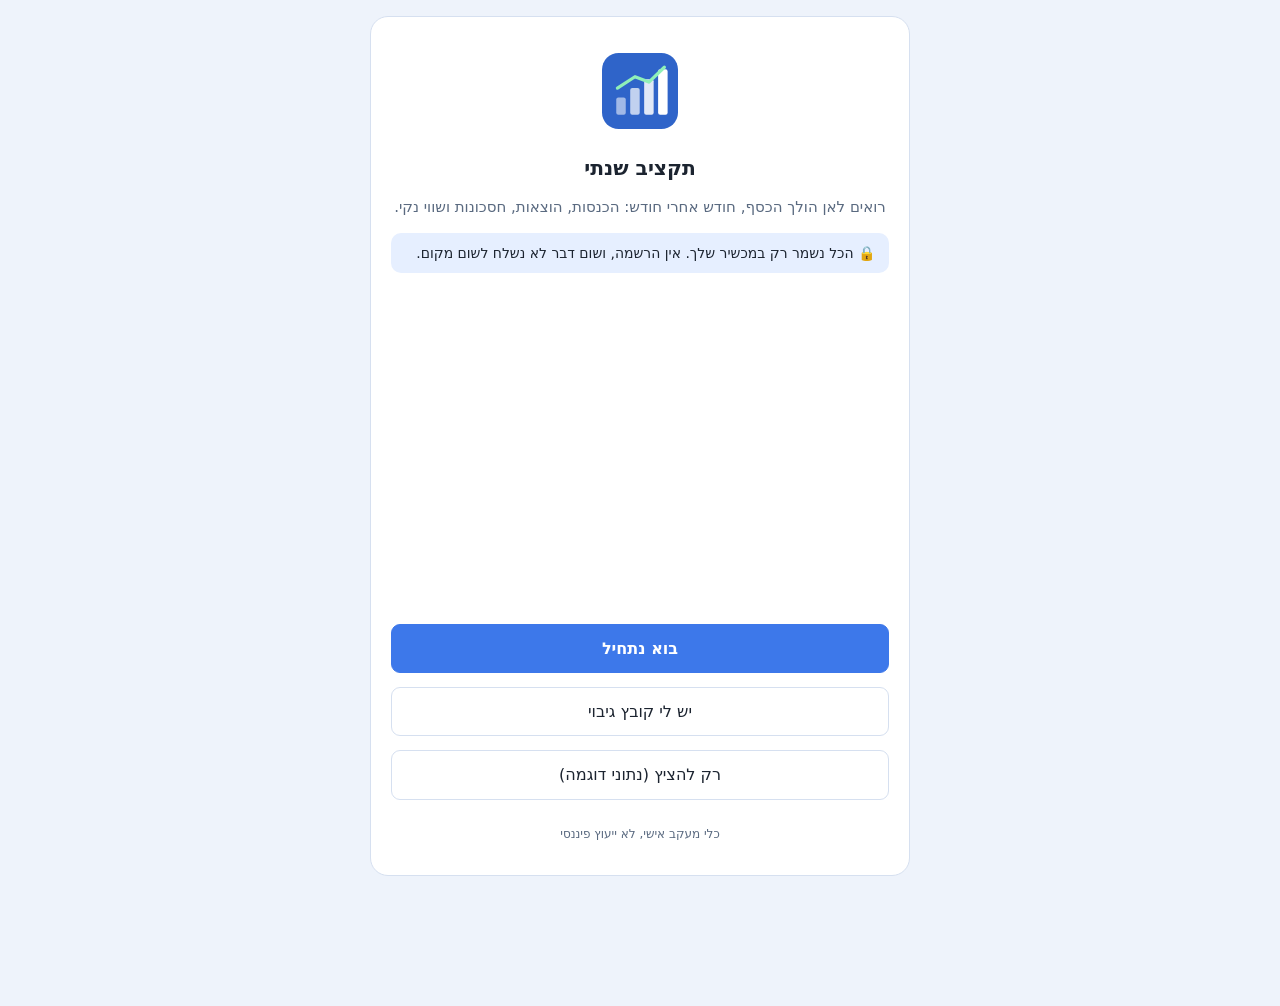
==== index.html @ fbf3b9b0 "תקציב שנתי: first public version Co-Authored-By: Claude Opus 5.5 <noreply@anthropic.com>" ====
<!DOCTYPE html>
<html lang="he" dir="rtl">
<head>
<meta charset="utf-8">
<meta name="viewport" content="width=device-width, initial-scale=1, viewport-fit=cover">
<meta http-equiv="Content-Security-Policy" content="default-src 'self'; script-src 'self'; style-src 'self' 'unsafe-inline'; img-src 'self' data: blob:; connect-src 'self'; worker-src 'self'; manifest-src 'self'; object-src 'none'; base-uri 'none'; form-action 'none'">
<meta name="referrer" content="no-referrer">
<meta name="theme-color" content="#2f64c9">
<meta name="description" content="תקציב שנתי: הכנסות, הוצאות, חסכונות והון עצמי, חודש אחרי חודש. הנתונים נשמרים רק במכשיר שלך.">
<meta name="apple-mobile-web-app-capable" content="yes">
<meta name="mobile-web-app-capable" content="yes">
<meta name="apple-mobile-web-app-title" content="תקציב שנתי">
<meta name="apple-mobile-web-app-status-bar-style" content="default">
<meta name="format-detection" content="telephone=no">
<title>תקציב שנתי</title>
<link rel="manifest" href="manifest.webmanifest">
<link rel="icon" href="icon.svg" type="image/svg+xml">
<link rel="apple-touch-icon" href="apple-touch-icon.png">
<link rel="stylesheet" href="css/styles.css">
</head>
<body>
<div id="top" hidden>
  <header>
    <h1>💰<span class="full"> תקציב שנתי</span></h1>
    <select id="yr" aria-label="שנה"></select>
    <button id="undo" aria-label="ביטול פעולה" title="ביטול (Ctrl+Z)">↶</button>
    <button id="redo" aria-label="שחזור פעולה" title="שחזור (Ctrl+Y)">↷</button>
    <span class="sp"></span>
    <span id="status" role="status" aria-live="polite"></span>
    <button id="hdrInstall" hidden title="התקנה כאפליקציה">📲<span class="lbl">התקן</span></button>
    <button id="hdrImport" title="טעינת קובץ מהבנק או מחברת האשראי" aria-label="טעינת קובץ מהבנק">⬆<span class="lbl">טעינת קובץ</span></button>
    <button id="hdrBackup" title="שמירת גיבוי לקובץ" aria-label="שמירת גיבוי">⬇<span class="lbl">גיבוי</span></button>
  </header>
  <nav id="nav" aria-label="חודשים"></nav>
</div>
<main id="main"><section class="box">טוען…</section></main>
<button id="fab" class="fab" hidden aria-label="הוספה מהירה של הוצאה או הכנסה">＋</button>
<div id="modal" class="modal" hidden>
  <div class="dlg" role="dialog" aria-modal="true" aria-labelledby="dlgMsg">
    <p id="dlgMsg" class="ttl"></p>
    <div id="dlgBody"></div>
    <div class="dlgBtns">
      <button id="dlgOk" class="pri">אישור</button>
      <button id="dlgCancel" class="ghost">ביטול</button>
    </div>
  </div>
</div>
<input type="file" id="fileBackup" hidden>
<input type="file" id="fileDocs" accept=".xlsx,.xls,.csv,.txt,application/vnd.openxmlformats-officedocument.spreadsheetml.sheet,application/vnd.ms-excel,text/csv,text/plain" multiple hidden>
<script src="js/calc.js"></script>
<script src="js/demo.js"></script>
<script src="js/store.js"></script>
<script src="vendor/xlsx.full.min.js"></script>
<script src="js/importer.js"></script>
<script src="js/app.js"></script>
<script src="js/wizard.js"></script>
<script src="js/import-ui.js"></script>
</body>
</html>
---- css/styles.css ----
/* The look follows the owner's desktop budget app: blue header, month pills, KPI cards, boxes and tables. Light and dark, 6 colors, larger text. */
:root{--bg:#eef3fb;--card:#fff;--ink:#1c2430;--mut:#5a6a80;--line:#d6e0f0;--in:#f6f9ff;--pri:#3d78ea;--pri2:#e6efff;--hd:#2f64c9;--ok:#18794a;--bad:#c62828;--okbg:#e3f5ea;--badbg:#fdeaea;--warn:#975a00;--warnbg:#fff4de;--est:#7a6aa8;color-scheme:light;--kb:0px}
:root[data-color="teal"]{--pri:#0f8a7a;--pri2:#ddf3ef;--hd:#0c7064}
:root[data-color="purple"]{--pri:#6b4fd8;--pri2:#ece8fd;--hd:#5639b8}
:root[data-color="green"]{--pri:#2f8a3a;--pri2:#e3f3e5;--hd:#256f2e}
:root[data-color="orange"]{--pri:#c45c12;--pri2:#fdeedf;--hd:#a64b0c}
:root[data-color="pink"]{--pri:#c23a72;--pri2:#fbe5ee;--hd:#a32d5e}
@media(prefers-color-scheme:dark){:root:not([data-mode="light"]){--bg:#101c36;--card:#1a2b4f;--ink:#e7ecf3;--mut:#a3b3cd;--line:#2c4170;--in:#14244a;--pri:#7aa2ff;--pri2:#26407a;--hd:#1d3568;--ok:#4cc486;--bad:#ff8a8a;--okbg:#14301f;--badbg:#3a1a1a;--warn:#f2b45a;--warnbg:#3a2c12;--est:#b7a8e8;color-scheme:dark}
  :root:not([data-mode="light"])[data-color="teal"]{--pri:#4fd1bf;--pri2:#123f3b;--hd:#0d4a43}
  :root:not([data-mode="light"])[data-color="purple"]{--pri:#a58cff;--pri2:#33296b;--hd:#3a2a85}
  :root:not([data-mode="light"])[data-color="green"]{--pri:#6fd17a;--pri2:#173a1c;--hd:#1d4a23}
  :root:not([data-mode="light"])[data-color="orange"]{--pri:#ffa45c;--pri2:#4a2a12;--hd:#6b360c}
  :root:not([data-mode="light"])[data-color="pink"]{--pri:#ff8ab8;--pri2:#4d1d33;--hd:#6e2246}}
:root[data-mode="dark"]{--bg:#101c36;--card:#1a2b4f;--ink:#e7ecf3;--mut:#a3b3cd;--line:#2c4170;--in:#14244a;--pri:#7aa2ff;--pri2:#26407a;--hd:#1d3568;--ok:#4cc486;--bad:#ff8a8a;--okbg:#14301f;--badbg:#3a1a1a;--warn:#f2b45a;--warnbg:#3a2c12;--est:#b7a8e8;color-scheme:dark}
:root[data-mode="dark"][data-color="teal"]{--pri:#4fd1bf;--pri2:#123f3b;--hd:#0d4a43}
:root[data-mode="dark"][data-color="purple"]{--pri:#a58cff;--pri2:#33296b;--hd:#3a2a85}
:root[data-mode="dark"][data-color="green"]{--pri:#6fd17a;--pri2:#173a1c;--hd:#1d4a23}
:root[data-mode="dark"][data-color="orange"]{--pri:#ffa45c;--pri2:#4a2a12;--hd:#6b360c}
:root[data-mode="dark"][data-color="pink"]{--pri:#ff8ab8;--pri2:#4d1d33;--hd:#6e2246}
*{box-sizing:border-box}
[hidden]{display:none!important}
html,body{margin:0}
html{font-size:15px;-webkit-text-size-adjust:100%}
html[data-size="large"]{font-size:17px}
html[data-size="xl"]{font-size:19px}
body{background:var(--bg);color:var(--ink);font:1rem/1.45 system-ui,-apple-system,"Segoe UI",Arial,sans-serif;min-height:100vh;min-height:100dvh}
button,input,select,textarea{font:inherit;color:inherit}
button{touch-action:manipulation}
.sr{position:absolute;width:1px;height:1px;overflow:hidden;clip:rect(0 0 0 0);white-space:nowrap}
:focus-visible{outline:2px solid var(--pri);outline-offset:2px}

/* header + month pills */
#top{position:sticky;top:0;z-index:20}
header{background:var(--hd);color:#fff;padding:8px max(14px,env(safe-area-inset-right)) 8px max(14px,env(safe-area-inset-left));padding-top:max(8px,env(safe-area-inset-top));display:flex;gap:6px;align-items:center;box-shadow:0 2px 8px #0003}
header h1{font-size:1.15rem;margin:0 0 0 6px;white-space:nowrap}
header .sp{flex:1}
header select,header button{background:#ffffff26;color:#fff;border:1px solid #ffffff55;border-radius:8px;padding:6px 10px;cursor:pointer;width:auto;min-height:36px}
header select option{color:#111}
header button:disabled{opacity:.4;cursor:default}
header .lbl{margin-inline-start:4px}
#status{font-size:.8rem;opacity:.95;white-space:nowrap;overflow:hidden;text-overflow:ellipsis;max-width:220px}
#status.err{color:#ffd0d0;font-weight:700}
nav{display:flex;gap:6px;padding:10px 14px 8px;max-width:1480px;margin:auto;overflow-x:auto;scrollbar-width:none;background:var(--bg)}
nav::-webkit-scrollbar{display:none}
nav button{flex:0 0 auto;border:1px solid var(--line);background:var(--card);padding:6px 12px;border-radius:999px;cursor:pointer;min-height:34px}
nav button.on{background:var(--pri);color:#fff;border-color:var(--pri)}
nav button.empty{color:var(--mut);border-style:dashed}
main{max-width:1480px;margin:auto;padding:6px 14px 110px}
@media(max-width:759px){
  header .lbl,header h1 .full{display:none}
  header{gap:4px;padding-inline:10px}
  header select,header button{padding:6px 8px}
  #status{display:none}
  main{padding:4px 10px 120px}
}

/* banners, boxes, KPIs (as in the desktop app) */
.banner{padding:10px 14px;border-radius:10px;margin:0 0 12px;font-size:.93rem;display:flex;gap:8px;align-items:center;flex-wrap:wrap}
.banner.bad{background:var(--badbg);color:var(--bad)}.banner.warn{background:var(--warnbg);color:var(--warn)}.banner.info{background:var(--pri2)}.banner.ok{background:var(--okbg);color:var(--ok)}
.banner .grow{flex:1;min-width:180px}
.banner button{margin:0}
.box{background:var(--card);border:1px solid var(--line);border-radius:14px;padding:12px 14px;margin-bottom:14px;box-shadow:0 1px 3px #1a3a8a14;min-width:0}
.box h3{margin:0;font-size:1.05rem}
.bh{display:flex;justify-content:space-between;align-items:center;gap:8px;flex-wrap:wrap;margin-bottom:8px}
.bh h3 .ic{margin-inline-end:6px}
.bh .tot{color:var(--mut);font-size:.87rem;font-variant-numeric:tabular-nums}
.bh .tools{display:flex;gap:4px}
.muted{color:var(--mut);font-size:.87rem}
.small{font-size:.8rem;color:var(--mut);text-align:center}
.top{display:flex;gap:10px;flex-wrap:wrap;align-items:flex-end;justify-content:space-between;margin:4px 0 10px}
.top h2{margin:0;font-size:1.45rem}
.top .sub{color:var(--mut);font-size:.87rem}
.det{display:flex;gap:8px;flex-wrap:wrap;align-items:flex-end}
.det label{display:flex;flex-direction:column;gap:3px;font-size:.8rem;color:var(--mut)}
.det input,.det .cur{width:130px}
.kpis{display:grid;grid-template-columns:repeat(auto-fit,minmax(160px,1fr));gap:10px;margin-bottom:14px}
@media(max-width:759px){.kpis{grid-template-columns:repeat(2,minmax(0,1fr));gap:8px}.kpis .kpi.hero{grid-column:1/-1}}
.kpi{background:var(--card);border:1px solid var(--line);border-inline-start:4px solid var(--pri);border-radius:12px;padding:10px 12px;min-width:0;text-align:start;cursor:default}
.kpi.neg{border-inline-start-color:var(--bad)}.kpi.pos{border-inline-start-color:var(--ok)}
.kpi small{display:block;color:var(--mut);font-size:.8rem}
.kpi b{font-size:1.27rem;font-variant-numeric:tabular-nums;white-space:nowrap}
.kpi.hero b{font-size:1.6rem}
.kpi.neg b{color:var(--bad)}.kpi.pos b{color:var(--ok)}
.kpi small.sub{font-size:.75rem;margin-top:2px}
button.kpi{font:inherit;color:inherit;cursor:pointer;width:100%}
.ibtn{border:1px solid var(--line);background:var(--card);border-radius:999px;width:22px;height:22px;font-size:.75rem;cursor:pointer;color:var(--mut);padding:0;vertical-align:1px;margin-inline-start:4px}

/* sections grid: two columns on wide screens, like the desktop app */
.secgrid{display:grid;grid-template-columns:minmax(0,1fr);gap:0 14px}
@media(min-width:1100px){.secgrid{grid-template-columns:repeat(2,minmax(0,1fr));grid-auto-flow:row dense}.secgrid>.wide{grid-column:1/-1}}

/* rows: desktop = inline fields like the desktop app; phone = name + amount, details in a sheet */
.hd,.r{display:grid;grid-template-columns:var(--c);gap:6px;align-items:center}
.hd{font-size:.8rem;color:var(--mut);padding:0 2px 4px;font-weight:600}
.r{border-top:1px solid var(--line);padding:6px 0}
.r.est input.num,.r.est .amt{color:var(--est);font-style:italic}
.esttag{font-size:.7rem;color:var(--est);border:1px dashed var(--est);border-radius:999px;padding:0 6px;white-space:nowrap}
.pr{display:grid;grid-template-columns:minmax(0,1fr) 128px 34px;gap:6px;align-items:center;border-top:1px solid var(--line);padding:6px 0}
.pr .nm{border:0;background:none;text-align:start;padding:6px 0;cursor:pointer;min-width:0;display:flex;flex-direction:column;align-items:flex-start;min-height:40px;justify-content:center}
.pr .nm span{overflow:hidden;text-overflow:ellipsis;white-space:nowrap;max-width:100%}
.pr .nm small{color:var(--mut);font-size:.75rem}
.pr .calc{justify-content:flex-start}
input,select,textarea{width:100%;min-width:0;padding:7px 8px;border:1px solid var(--line);border-radius:8px;background:var(--in)}
input:focus,select:focus,textarea:focus{outline:2px solid color-mix(in srgb,var(--pri) 35%,transparent);border-color:var(--pri)}
@media(max-width:759px){input,select,textarea{font-size:max(16px,1rem)}}
input[type=checkbox]{width:20px;height:20px;padding:0;accent-color:var(--pri)}
.num{direction:ltr;text-align:left;font-variant-numeric:tabular-nums}
.cur{position:relative;display:block}
.cur::before{content:attr(data-cur);position:absolute;left:9px;top:50%;transform:translateY(-50%);color:var(--mut);pointer-events:none;line-height:1}
.cur input{padding-left:25px}
.cur:has(input:placeholder-shown)::before{display:none}
.calc{font-size:.87rem;color:var(--mut);white-space:nowrap;min-height:34px;display:flex;align-items:center}
@keyframes flash{from{background:var(--okbg);border-color:var(--ok)}to{}}
input.flash{animation:flash 1.2s ease-out}
button.del,button.more{border:0;background:transparent;color:var(--mut);cursor:pointer;font-size:1.05rem;height:36px;min-width:30px;padding:0}
button.del:hover{color:var(--bad)}
button.more:hover{color:var(--pri)}
button.add,button.ghost,button.pri,button.sm,button.big,button.danger{cursor:pointer;border-radius:9px;padding:8px 13px;border:1px solid var(--line);background:var(--card);margin-top:8px;min-height:38px}
button.pri{background:var(--pri);color:#fff;border-color:var(--pri)}
button.danger{color:var(--bad)}
button.sm{margin-top:0;padding:5px 10px;font-size:.87rem;min-height:32px}
button.add{border-style:dashed;color:var(--pri)}
button.big{width:100%;padding:12px;font-size:1.07rem;margin-top:0}
button.big.pri{font-weight:600}
button.link{border:0;background:none;color:var(--pri);cursor:pointer;padding:0;text-decoration:underline;min-height:0}
.row{display:flex;gap:8px;flex-wrap:wrap;align-items:center}
.row button{margin-top:0}
.stack{display:flex;flex-direction:column;gap:10px}
.stack>label{display:flex;flex-direction:column;gap:3px}
.stack>label>span{font-size:.8rem;color:var(--mut)}
label.chk{display:flex!important;flex-direction:row!important;gap:8px;align-items:center}
.suggest{display:flex;gap:6px;flex-wrap:wrap;margin-top:8px}
.suggest button{border:1px solid var(--line);background:var(--in);border-radius:999px;padding:4px 11px;cursor:pointer;font-size:.87rem;min-height:32px}
.suggest button:hover{border-color:var(--pri);color:var(--pri)}

/* tables and bars */
table{width:100%;border-collapse:collapse;font-variant-numeric:tabular-nums}
th{font-size:.8rem;color:var(--mut);text-align:right;padding:4px 6px;font-weight:600}
td{padding:6px;border-top:1px solid var(--line)}
tr.tot td{font-weight:700;border-top:2px solid var(--line)}
.pos{color:var(--ok)}.neg{color:var(--bad)}
.pbar{height:8px;background:var(--pri2);border-radius:5px;min-width:50px;overflow:hidden}
.pbar i{display:block;height:100%;background:var(--pri);border-radius:5px}
.pbar i.warn{background:var(--warn)}.pbar i.bad{background:var(--bad)}.pbar i.ok{background:var(--ok)}
.scroll{overflow-x:auto}
.n{direction:ltr;unicode-bidi:isolate;white-space:nowrap}
svg text{fill:var(--mut);font-size:11px}
.legend{display:flex;gap:18px;font-size:.8rem;margin-top:2px;flex-wrap:wrap}.legend span::before{content:"";display:inline-block;width:16px;height:0;border-top:3px solid var(--c,var(--pri));vertical-align:middle;margin-inline-end:6px}.legend span.dash::before{border-top:2px dashed var(--mut)}
.catl{display:flex;flex-direction:column}
.catr{display:grid;grid-template-columns:minmax(0,1.3fr) minmax(0,1.6fr) auto;gap:10px;align-items:center;border-top:1px solid var(--line);padding:7px 0}
.catr .nm{white-space:nowrap;overflow:hidden;text-overflow:ellipsis}
.catr .v{text-align:left;white-space:nowrap;font-variant-numeric:tabular-nums}
.catr small{display:block;font-size:.75rem;color:var(--mut)}
.catr small.warn{color:var(--warn)}.catr small.bad{color:var(--bad)}
.tips{display:flex;flex-direction:column;gap:6px;margin-bottom:12px}

/* read-only window (the app is open in another window) */
main.ro input,main.ro select{pointer-events:none;opacity:.65}
/* settings editors */
.edl{display:flex;flex-direction:column}
.edr{display:grid;grid-template-columns:auto auto minmax(0,1fr) auto;gap:8px;align-items:center;border-top:1px solid var(--line);padding:8px 0}
.edr .ctl{display:flex;gap:3px}
.edr .ctl button,.icb{border:1px solid var(--line);background:var(--card);border-radius:8px;min-width:34px;height:34px;cursor:pointer;padding:0 6px}
.edr .ctl button:disabled{opacity:.3}
.icb{font-size:1.15rem}
.edr.off .nm input{color:var(--mut);text-decoration:line-through}
.edr .nm{display:flex;flex-direction:column;gap:2px;min-width:0}
.edr .nm small{font-size:.75rem;color:var(--mut)}
.sw{position:relative;width:44px;height:26px;flex:0 0 auto;display:inline-block}
.sw input{opacity:0;width:100%;height:100%;margin:0;position:absolute;inset:0;cursor:pointer;z-index:1}
.sw i{position:absolute;inset:0;background:var(--line);border-radius:999px;transition:.15s}
.sw i::after{content:"";position:absolute;top:3px;right:3px;width:20px;height:20px;border-radius:50%;background:#fff;transition:.15s;box-shadow:0 1px 2px #0003}
.sw input:checked+i{background:var(--pri)}
.sw input:checked+i::after{right:21px}
.sw input:focus-visible+i{outline:2px solid var(--pri);outline-offset:2px}
.swatches{display:flex;gap:8px;flex-wrap:wrap}
.swatch{width:40px;height:40px;border-radius:50%;border:3px solid transparent;cursor:pointer;padding:0}
.swatch.on{border-color:var(--ink)}
.seg{display:inline-flex;border:1px solid var(--line);border-radius:10px;overflow:hidden;flex-wrap:wrap}
.seg button{border:0;background:var(--card);padding:7px 14px;cursor:pointer;min-height:38px}
.seg button+button{border-inline-start:1px solid var(--line)}
.seg button.on{background:var(--pri);color:#fff}
.icons{display:grid;grid-template-columns:repeat(auto-fill,minmax(42px,1fr));gap:4px}
.icons button{font-size:1.3rem;border:1px solid var(--line);background:var(--card);border-radius:8px;height:42px;cursor:pointer}
.icons button.on{border:2px solid var(--pri);background:var(--pri2)}

/* onboarding */
.wiz{max-width:560px;margin:0 auto;padding:max(10px,env(safe-area-inset-top)) 10px 20px}
.wiz .card{background:var(--card);border:1px solid var(--line);border-radius:18px;padding:20px;display:flex;flex-direction:column;gap:14px;min-height:calc(100dvh - 40px)}
.wiz h2{margin:0;font-size:1.35rem}
.wiz .lead{color:var(--mut);margin:0}
.wiz .bar{height:5px;background:var(--pri2);border-radius:3px}.wiz .bar i{display:block;height:100%;background:var(--pri);border-radius:3px;transition:width .2s}
.wiz .grow{flex:1}
.tiles{display:grid;grid-template-columns:repeat(3,minmax(0,1fr));gap:8px}
@media(min-width:480px){.tiles{grid-template-columns:repeat(4,minmax(0,1fr))}}
.tile{border:1.5px solid var(--line);border-radius:14px;padding:12px 4px 10px;text-align:center;background:var(--card);cursor:pointer;display:flex;flex-direction:column;align-items:center;gap:4px;min-height:84px;position:relative;font-size:.9rem;line-height:1.2}
.tile .ic{font-size:1.7rem;line-height:1}
.tile.on{border:2px solid var(--pri);background:var(--pri2);padding:11.5px 3.5px 9.5px}
.tile.on::after{content:"✓";position:absolute;top:4px;left:7px;font-size:.8rem;color:var(--pri);font-weight:700}
.opt{border:1.5px solid var(--line);border-radius:14px;padding:12px;display:flex;gap:12px;align-items:flex-start;cursor:pointer;background:var(--card);text-align:right;width:100%}
.opt.on{border:2px solid var(--pri);background:var(--pri2);padding:11.5px}
.opt .ic{font-size:1.6rem;line-height:1}
.opt b{display:block}
.opt small{color:var(--mut)}
.welcome-hero{text-align:center;padding:16px 0 4px}
.welcome-hero .logo{width:76px;height:76px}
.install{border:1px dashed var(--pri);border-radius:12px;padding:10px 12px;background:var(--pri2);font-size:.9rem}
.install ol{margin:6px 0 0;padding-inline-start:20px}

/* dialogs: centered on desktop, a sheet from the bottom on phones (kept above the keyboard) */
.modal{position:fixed;inset:0;background:#0008;display:flex;align-items:center;justify-content:center;z-index:100;padding:12px}
.dlg{background:var(--card);border-radius:16px;padding:18px 20px;width:100%;max-width:540px;max-height:88vh;max-height:88dvh;overflow:auto;box-shadow:0 10px 40px #0005;overscroll-behavior:contain}
.dlg>p{margin:0 0 12px;white-space:pre-line;font-size:1rem}
.dlg>p.ttl{font-weight:700;font-size:1.1rem}
.dlgBtns{display:flex;gap:8px;justify-content:flex-start;margin-top:14px;flex-wrap:wrap}
.dlgBtns button{margin-top:0;min-width:96px}
.dlgBtns .grow{flex:1}
.dlg.alert #dlgCancel{display:none}
@media(max-width:759px){
  .edr{grid-template-columns:auto auto minmax(0,1fr)}
  .edr .ctl{grid-column:1/-1;justify-content:flex-end}
  .edr[style]{grid-template-columns:auto minmax(0,1fr) 96px auto!important}
  .edr[style] .ctl{grid-column:auto}
  .dlg .suggest,.dlg .chipsel{flex-wrap:nowrap;overflow-x:auto;scrollbar-width:none;padding-bottom:2px;margin-inline:-16px;padding-inline:16px}
  .dlg .suggest button,.dlg .chipsel button{flex:0 0 auto}
  .modal{align-items:flex-end;padding:0;padding-bottom:var(--kb)}
  .dlg{border-radius:18px 18px 0 0;max-width:none;padding:16px 16px max(16px,env(safe-area-inset-bottom));max-height:calc(100dvh - var(--kb) - 20px)}
  .dlgBtns button{flex:1}
}
.keys{display:flex;gap:6px;margin-top:6px}
.keys button{flex:1;border:1px solid var(--line);background:var(--in);border-radius:8px;min-height:38px;cursor:pointer;font-size:1.05rem}
.bigamt{font-size:1.6rem!important;text-align:center!important;padding:10px!important}
.chipsel{display:flex;gap:6px;flex-wrap:wrap}
.chipsel button{border:1px solid var(--line);background:var(--card);border-radius:999px;padding:5px 11px;cursor:pointer;min-height:34px}
.chipsel button.on{background:var(--pri);color:#fff;border-color:var(--pri)}

/* floating add button on phones */
.fab{position:fixed;bottom:max(18px,env(safe-area-inset-bottom));left:max(18px,env(safe-area-inset-left));width:58px;height:58px;border-radius:50%;background:var(--pri);color:#fff;border:0;font-size:1.9rem;box-shadow:0 4px 14px #0004;z-index:25;cursor:pointer;line-height:1}
@media(min-width:760px){.fab{display:none}}

/* import */
.maptbl{font-size:.8rem;table-layout:fixed;min-width:480px}
.maptbl td,.maptbl th{overflow:hidden;text-overflow:ellipsis;white-space:nowrap;max-width:140px}
.maptbl select{font-size:.8rem;padding:4px}
.rv{display:flex;flex-direction:column;gap:8px}
.rvi{border:1px solid var(--line);border-radius:10px;padding:9px 11px;display:flex;flex-direction:column;gap:6px}
.rvi.warn{border-color:var(--warn)}
.rvi .t{display:flex;justify-content:space-between;gap:8px;align-items:center}
.rvi .t span:first-child{min-width:0;overflow:hidden;text-overflow:ellipsis}
.rvi select{max-width:100%}
.cnt{font-size:.8rem;background:var(--pri2);border-radius:999px;padding:1px 8px}
@media print{#top,.fab,.bh .tools,button.add,button.more,button.del{display:none!important}body{background:#fff}.box{box-shadow:none;break-inside:avoid}}
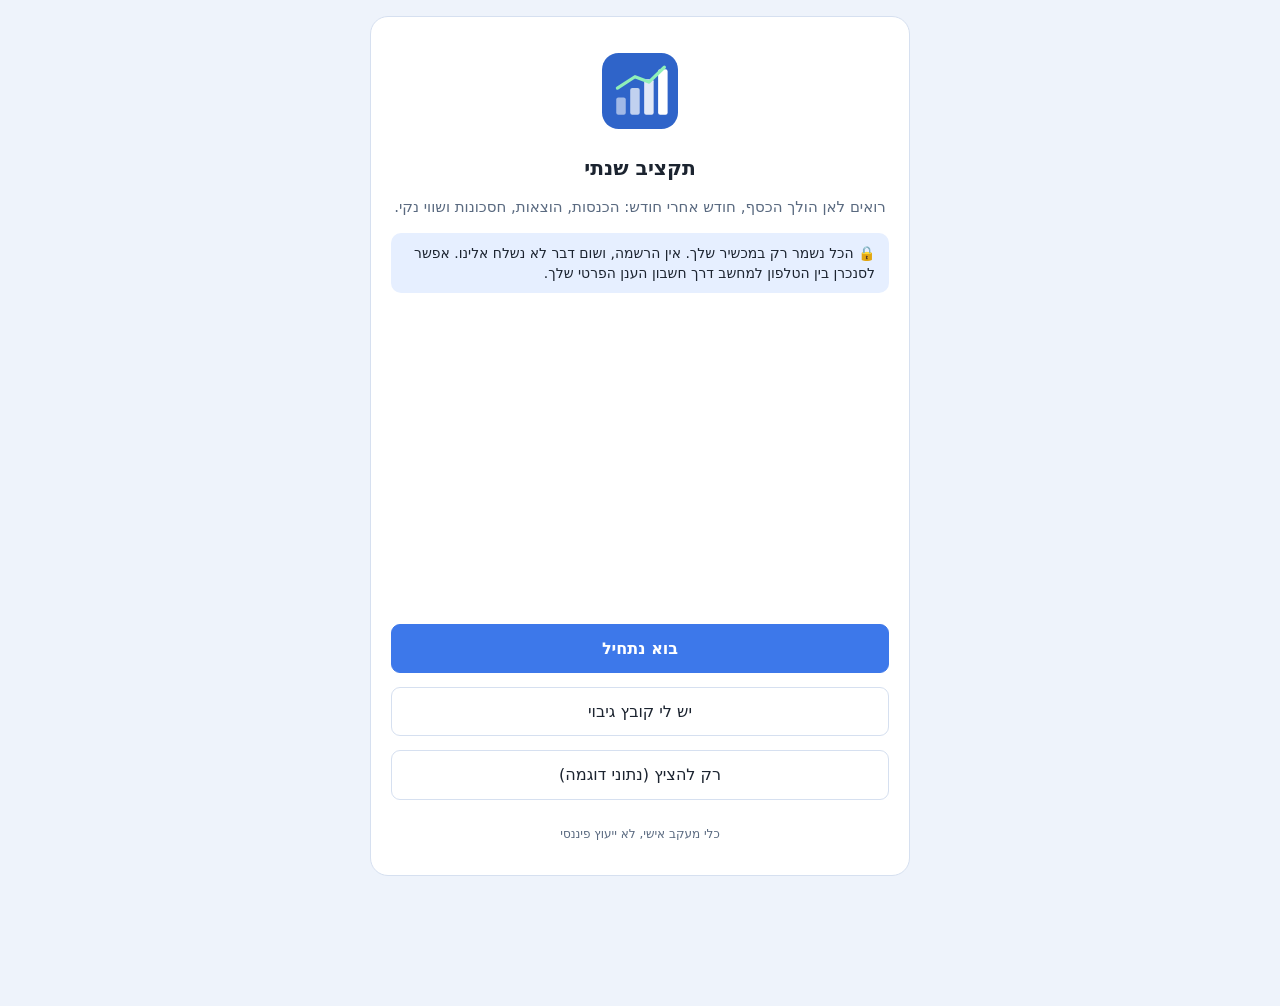
==== commit 50b49406: "Build 7: first steps, help, sync engine Co-Authored-By: Claude Opus 5.5 <noreply@anthropic.com>" ====
--- a/index.html
+++ b/index.html
@@ -3,7 +3,7 @@
 <head>
 <meta charset="utf-8">
 <meta name="viewport" content="width=device-width, initial-scale=1, viewport-fit=cover">
-<meta http-equiv="Content-Security-Policy" content="default-src 'self'; script-src 'self'; style-src 'self' 'unsafe-inline'; img-src 'self' data: blob:; connect-src 'self'; worker-src 'self'; manifest-src 'self'; object-src 'none'; base-uri 'none'; form-action 'none'">
+<meta http-equiv="Content-Security-Policy" content="default-src 'self'; script-src 'self'; style-src 'self' 'unsafe-inline'; img-src 'self' data: blob:; connect-src 'self' https://api.dropboxapi.com https://content.dropboxapi.com https://www.googleapis.com https://oauth2.googleapis.com; worker-src 'self'; manifest-src 'self'; object-src 'none'; base-uri 'none'; form-action 'none'">
 <meta name="referrer" content="no-referrer">
 <meta name="theme-color" content="#2f64c9">
 <meta name="description" content="תקציב שנתי: הכנסות, הוצאות, חסכונות והון עצמי, חודש אחרי חודש. הנתונים נשמרים רק במכשיר שלך.">
@@ -16,7 +16,7 @@
 <link rel="manifest" href="manifest.webmanifest">
 <link rel="icon" href="icon.svg" type="image/svg+xml">
 <link rel="apple-touch-icon" href="apple-touch-icon.png">
-<link rel="stylesheet" href="css/styles.css">
+<link rel="stylesheet" href="css/styles.css?v=7">
 </head>
 <body>
 <div id="top" hidden>
@@ -47,13 +47,16 @@
 </div>
 <input type="file" id="fileBackup" hidden>
 <input type="file" id="fileDocs" accept=".xlsx,.xls,.csv,.txt,application/vnd.openxmlformats-officedocument.spreadsheetml.sheet,application/vnd.ms-excel,text/csv,text/plain" multiple hidden>
-<script src="js/calc.js"></script>
-<script src="js/demo.js"></script>
-<script src="js/store.js"></script>
-<script src="vendor/xlsx.full.min.js"></script>
-<script src="js/importer.js"></script>
-<script src="js/app.js"></script>
-<script src="js/wizard.js"></script>
-<script src="js/import-ui.js"></script>
+<script src="js/build.js?v=7"></script>
+<script src="js/calc.js?v=7"></script>
+<script src="js/demo.js?v=7"></script>
+<script src="js/store.js?v=7"></script>
+<script src="vendor/xlsx.full.min.js?v=7"></script>
+<script src="js/importer.js?v=7"></script>
+<script src="js/app.js?v=7"></script>
+<script src="js/wizard.js?v=7"></script>
+<script src="js/import-ui.js?v=7"></script>
+<script src="js/cloud.js?v=7"></script>
+<script src="js/update.js?v=7"></script>
 </body>
 </html>
--- a/css/styles.css
+++ b/css/styles.css
@@ -189,7 +189,7 @@
 .wiz .card{background:var(--card);border:1px solid var(--line);border-radius:18px;padding:20px;display:flex;flex-direction:column;gap:14px;min-height:calc(100dvh - 40px)}
 .wiz h2{margin:0;font-size:1.35rem}
 .wiz .lead{color:var(--mut);margin:0}
-.wiz .bar{height:5px;background:var(--pri2);border-radius:3px}.wiz .bar i{display:block;height:100%;background:var(--pri);border-radius:3px;transition:width .2s}
+.wiz .bar,.guide .bar{height:5px;background:var(--pri2);border-radius:3px}.wiz .bar i,.guide .bar i{display:block;height:100%;background:var(--pri);border-radius:3px;transition:width .2s}
 .wiz .grow{flex:1}
 .tiles{display:grid;grid-template-columns:repeat(3,minmax(0,1fr));gap:8px}
 @media(min-width:480px){.tiles{grid-template-columns:repeat(4,minmax(0,1fr))}}
@@ -250,3 +250,17 @@
 .rvi select{max-width:100%}
 .cnt{font-size:.8rem;background:var(--pri2);border-radius:999px;padding:1px 8px}
 @media print{#top,.fab,.bh .tools,button.add,button.more,button.del{display:none!important}body{background:#fff}.box{box-shadow:none;break-inside:avoid}}
+/* first steps, help, cloud options */
+.guide{border:1.5px solid var(--pri);gap:8px}
+.guide .bar{margin:6px 0 2px}
+.steps{list-style:none;margin:0;padding:0;display:grid;gap:6px}
+.steps li{display:flex;align-items:center;gap:10px;padding:8px 10px;border-radius:10px;background:var(--pri2)}
+.steps li .grow{display:flex;flex-direction:column;min-width:0}
+.steps li small{color:var(--mut);font-size:.8rem}
+.steps li .ck{width:30px;height:30px;flex:none;display:grid;place-items:center;border-radius:50%;background:var(--card);font-size:1rem}
+.steps li.done{opacity:.6}.steps li.done .ck{background:var(--pri);color:#fff;font-weight:700}
+.steps li.done b{text-decoration:line-through}
+@media (min-width:900px){.steps{grid-template-columns:repeat(auto-fill,minmax(260px,1fr))}}
+.faq{border-bottom:1px solid var(--line);padding:6px 0}.faq summary{cursor:pointer;font-weight:600;padding:4px 0}.faq p{margin:4px 0 6px;color:var(--mut)}
+.cloudopts{display:flex;flex-wrap:wrap;gap:8px}.cloudopts button{flex:1;min-width:140px}
+.steps li.done{padding:4px 10px}.steps li.done small{display:none}.steps li.done .ck{width:22px;height:22px;font-size:.8rem}
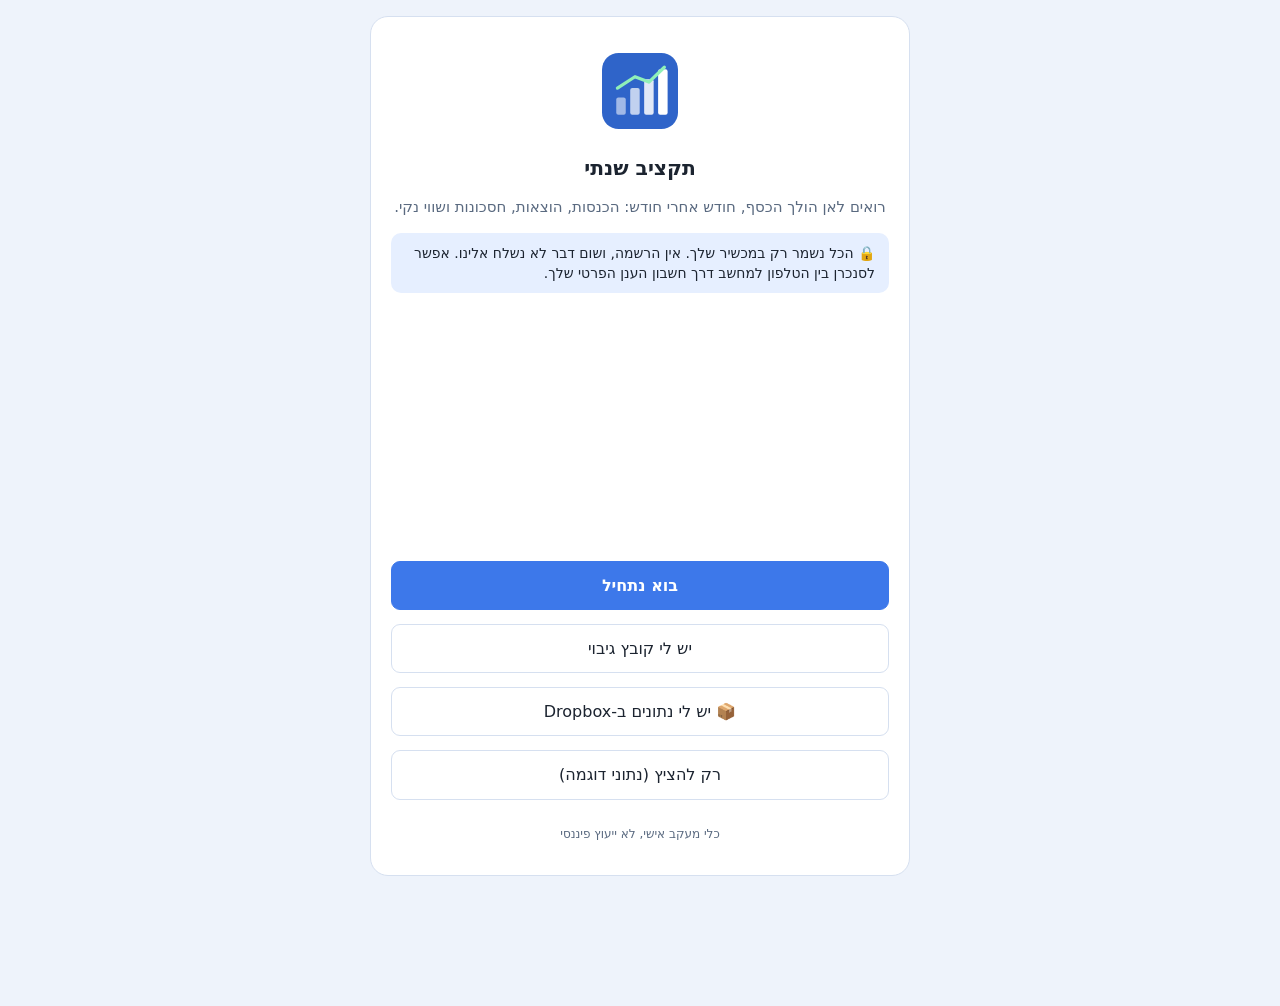
==== commit 1b1fac28: "Build 8: Dropbox sync Co-Authored-By: Claude Opus 5.5 <noreply@anthropic.com>" ====
--- a/index.html
+++ b/index.html
@@ -16,7 +16,7 @@
 <link rel="manifest" href="manifest.webmanifest">
 <link rel="icon" href="icon.svg" type="image/svg+xml">
 <link rel="apple-touch-icon" href="apple-touch-icon.png">
-<link rel="stylesheet" href="css/styles.css?v=7">
+<link rel="stylesheet" href="css/styles.css?v=8">
 </head>
 <body>
 <div id="top" hidden>
@@ -47,16 +47,16 @@
 </div>
 <input type="file" id="fileBackup" hidden>
 <input type="file" id="fileDocs" accept=".xlsx,.xls,.csv,.txt,application/vnd.openxmlformats-officedocument.spreadsheetml.sheet,application/vnd.ms-excel,text/csv,text/plain" multiple hidden>
-<script src="js/build.js?v=7"></script>
-<script src="js/calc.js?v=7"></script>
-<script src="js/demo.js?v=7"></script>
-<script src="js/store.js?v=7"></script>
-<script src="vendor/xlsx.full.min.js?v=7"></script>
-<script src="js/importer.js?v=7"></script>
-<script src="js/app.js?v=7"></script>
-<script src="js/wizard.js?v=7"></script>
-<script src="js/import-ui.js?v=7"></script>
-<script src="js/cloud.js?v=7"></script>
-<script src="js/update.js?v=7"></script>
+<script src="js/build.js?v=8"></script>
+<script src="js/calc.js?v=8"></script>
+<script src="js/demo.js?v=8"></script>
+<script src="js/store.js?v=8"></script>
+<script src="vendor/xlsx.full.min.js?v=8"></script>
+<script src="js/importer.js?v=8"></script>
+<script src="js/app.js?v=8"></script>
+<script src="js/wizard.js?v=8"></script>
+<script src="js/import-ui.js?v=8"></script>
+<script src="js/cloud.js?v=8"></script>
+<script src="js/update.js?v=8"></script>
 </body>
 </html>
